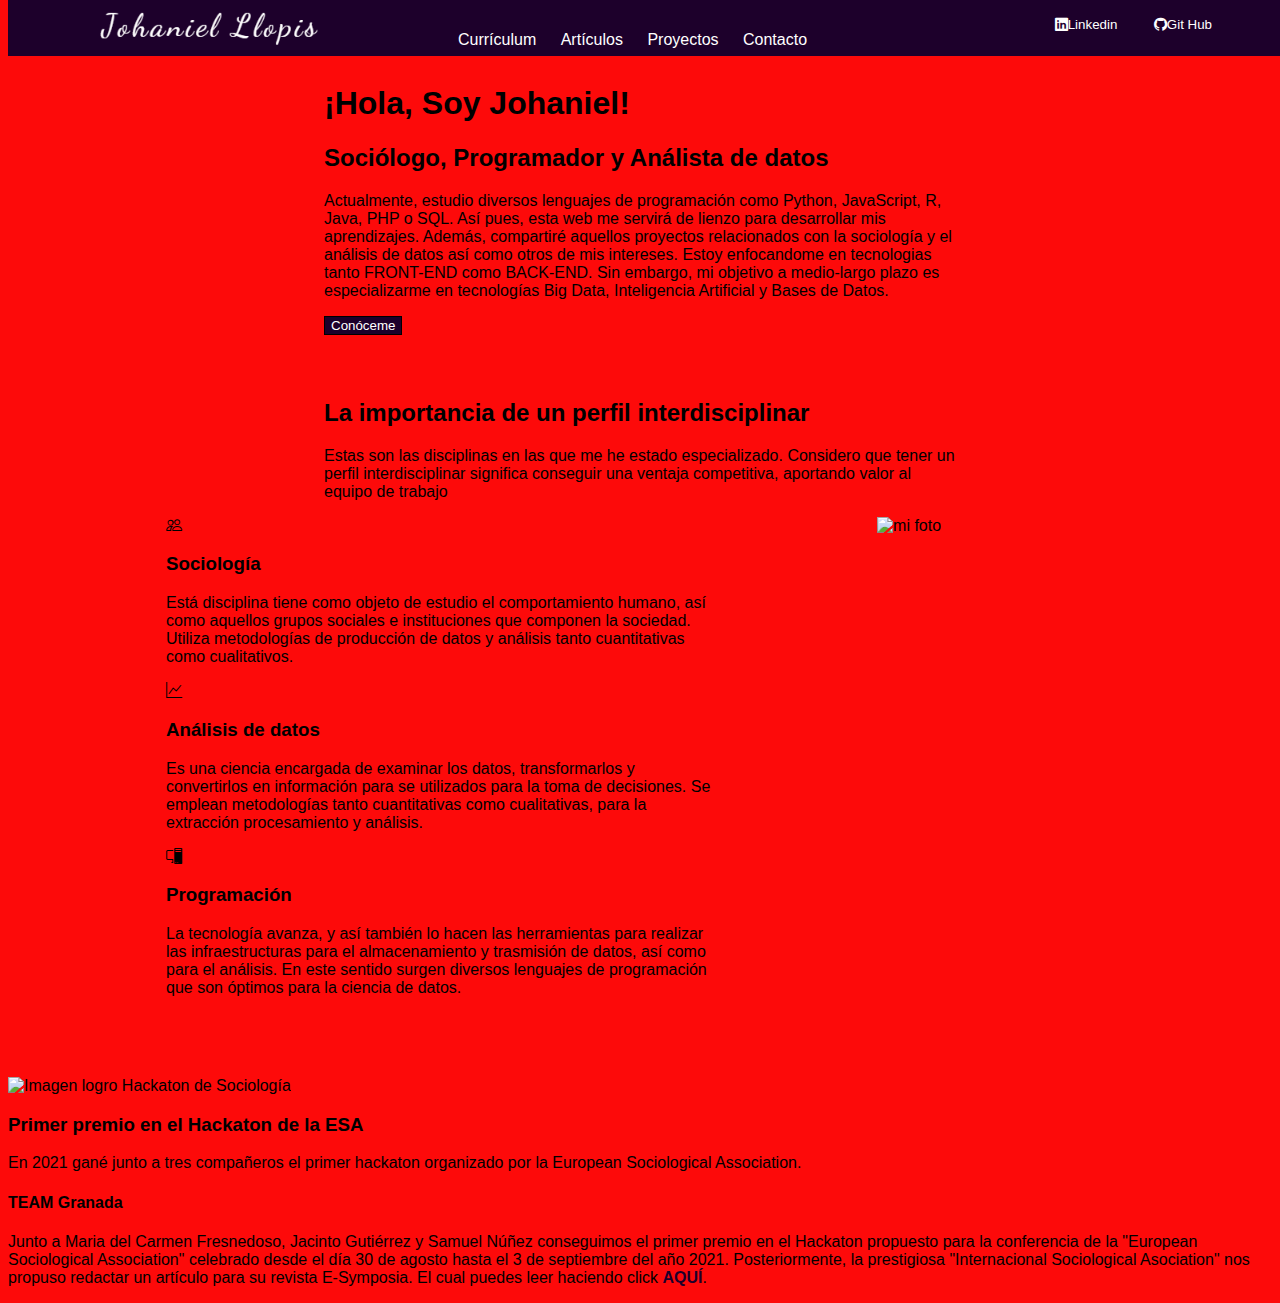
==== index.html @ f290bcfd "Prueba 2" ====
<!DOCTYPE html>
<html lang="es">
<head>
    <meta charset="UTF-8">
    <meta http-equiv="X-UA-Compatible" content="IE=edge">
    <meta name="viewport" content="width=device-width, initial-scale=1.0">
    <title>Johaniel Llopis - Programador, desarrollador web, analista de datos y sociólogo</title>
    <link rel="stylesheet" href="css/estilos.css">
    <link rel="shortcun icon" href="img/favicon.png">
    <link href="https://cdn.jsdelivr.net/npm/bootstrap@5.2.0/dist/css/bootstrap.min.css" rel="stylesheet" integrity="sha384-gH2yIJqKdNHPEq0n4Mqa/HGKIhSkIHeL5AyhkYV8i59U5AR6csBvApHHNl/vI1Bx" crossorigin="anonymous">
    <link rel="stylesheet" href="https://cdn.jsdelivr.net/npm/bootstrap-icons@1.9.1/font/bootstrap-icons.css">
</head>
<body>
    <div id="navegador">
        <div id="logo">
            <a href="index.html"><img src="img/logo.png" alt="Logo web"></a>
        </div>
        <div id="menu">
            <nav>
                <ul>
                    <li>Currículum</li>
                    <li><a href="articulos.htm">Artículos</a></li>
                    <li>Proyectos</li>
                    <li>Contacto</li>
                </ul>
            </nav>
        </div>
        <div id="red-soc">
            <button id="btn-primary"><i class="bi-linkedin"></i>Linkedin</button>
            <button id="btn-primary"><i class="bi-github"></i>Git Hub</button>
        </div>
    </div>
    <div id="encabezado">
        <h1>¡Hola, Soy Johaniel!</h1>
        <h2>Sociólogo, Programador y Análista de datos</h2>
        <p>Actualmente, estudio diversos lenguajes de programación como Python, JavaScript, R, Java, PHP o SQL. Así pues, esta web me servirá de lienzo para desarrollar mis aprendizajes. Además, compartiré aquellos proyectos relacionados con la sociología y el análisis de datos así como otros de mis intereses. Estoy enfocandome en tecnologias tanto FRONT-END como BACK-END. Sin embargo, mi objetivo a medio-largo plazo es especializarme en tecnologías Big Data, Inteligencia Artificial y Bases de Datos.</p>
        <button class="btn-principal">Conóceme</button>
    </div>
    <div id="sec-perfil">
        <div class="descripcion">
            <h2>La importancia de un perfil interdisciplinar</h2>
            <p>Estas son las disciplinas en las que me he estado especializado. Considero que tener un perfil interdisciplinar significa conseguir una ventaja competitiva, aportando valor al equipo de trabajo</p>
        </div>
        <div class="perfil">
            <div class="disciplinas">
                <div class="sec-disciplinas">
                    <span class="icono">
                        <i class="bi-people"></i>
                    </span>
                    <h3>Sociología</h3>
                    <p>Está disciplina tiene como objeto de estudio el comportamiento humano, así como aquellos grupos sociales e instituciones que componen la sociedad. Utiliza metodologías de producción de datos y análisis tanto cuantitativas como cualitativos.</p>
                </div>
                <div class="sec-disciplinas">
                    <span class="icono">
                        <i class="bi-graph-up"></i>
                    </span>
                    <h3>Análisis de datos</h3>
                    <p>Es una ciencia encargada de examinar los datos, transformarlos y convertirlos en información para se utilizados para la toma de decisiones. Se emplean metodologías tanto cuantitativas como cualitativas, para la extracción procesamiento y análisis.</p>
                </div>
                <div class="sec-disciplinas">
                    <spaan class="icono"><i class="bi-pc-display"></i></spaan>
                    <h3>Programación</h3>
                    <p>La tecnología avanza, y así también lo hacen las herramientas para realizar las infraestructuras para el almacenamiento y trasmisión de datos, así como para el análisis. En este sentido surgen diversos lenguajes de programación que son óptimos para la ciencia de datos.</p>
                </div>
            </div>
            <div class="sec-lateral ocultar-div">
                <img src="img/imgyo4.jpg" alt="mi foto" id="foto-principal">
            </div>
        </div>
    </div>
    <div class="elemento-logro">
        <div class="titulo">
            <img src="https://www.ugr.es/sites/default/files/styles/noticia_interna_1dpr_896_/public/imagenes/noticias/portada/2021-06/teamGranada.webp?itok=pPkpGYZA" alt="Imagen logro Hackaton de Sociología">
            <h3>Primer premio en el Hackaton de la ESA</h3>
            <p>En 2021 gané junto a tres compañeros el primer hackaton organizado por la European Sociological Association.</p>
        </div>
        <div class="descripcion-logro">
            <h4>TEAM Granada</h4>
            <p>Junto a Maria del Carmen Fresnedoso, Jacinto Gutiérrez y Samuel Núñez conseguimos el primer premio en el Hackaton propuesto para la conferencia de la "European Sociological Association" celebrado desde el día 30 de agosto hasta el 3 de septiembre del año 2021. Posteriormente, la prestigiosa "Internacional Sociological Asociation" nos propuso redactar un artículo para su revista E-Symposia. El cual puedes leer haciendo click <a href="https://novaciencia.es/el-team-granada-de-la-ugr-ganador-del-primer-esa-hackathon/">AQUÍ</a>.</p>
        </div>
    </div>
</body>
</html>
---- css/estilos.css ----
body {
  font-family: Arial, Helvetica, sans-serif;
  background-color: rgb(253, 10, 10);
}

body a {
  color: white;
  text-decoration: none;
}

body a:hover {
  color: #535353;
}

p a {
  color: #1d002b;
  font-weight: bold;
}

p a:hover {
  color: #535353;
  font-weight: bold;
}

p a:visited {
  color: #1d002b;
  font-weight: bold;
}

#navegador {
  background-color: #1d002b;
  color: white;
  width: 100%;
  position: fixed;
  margin-top: -3rem;
}
#navegador #logo {
  float: left;
  padding-left: 5rem;
  height: 3.5rem;
}
#navegador #logo img {
  height: 3.5rem;
}
#navegador #menu {
  position: absolute;
  left: 25rem;
  top: 15px;
}
#navegador #menu nav {
  font-family: Verdana, Geneva, Tahoma, sans-serif;
}
#navegador #menu nav ul li {
  display: inline;
  padding: 10px;
}
#navegador #red-soc {
  position: absolute;
  right: 60px;
  top: 15px;
}
#navegador #red-soc #btn-primary {
  color: white;
  background-color: #1d002b;
  border: 0;
  padding: 0 1rem;
}
#navegador #red-soc #btn-primary:hover {
  color: #535353;
}

#encabezado {
  margin: auto;
  margin-top: 3rem;
  width: 50%;
  padding: 1rem;
}

#sec-perfil {
  margin: auto;
  margin-bottom: 4rem;
}
#sec-perfil .descripcion {
  margin: auto;
  width: 50%;
  margin-top: 3rem;
}
#sec-perfil .perfil {
  margin: auto;
  width: 75%;
  display: flex;
}
#sec-perfil .perfil .disciplinas {
  width: 100%;
}
#sec-perfil .perfil .disciplinas p {
  font-size: 1em;
}
#sec-perfil .perfil .sec-lateral {
  width: 43%;
  margin-left: 10rem;
}
#sec-perfil .perfil .sec-lateral #foto-principal {
  width: 22rem;
}

.btn-principal {
  background-color: #1d002b;
  color: white;
  border: 0.5px solid black;
}

.btn-principal:hover {
  box-shadow: 1px 2px 5px #535353;
  background-color: #2f103f;
}

.btn-principal:active {
  background-color: #2f103f;
}

@media screen and (max-width: 600px) {
  body {
    background-color: #1d002b;
  }
}/*# sourceMappingURL=estilos.css.map */
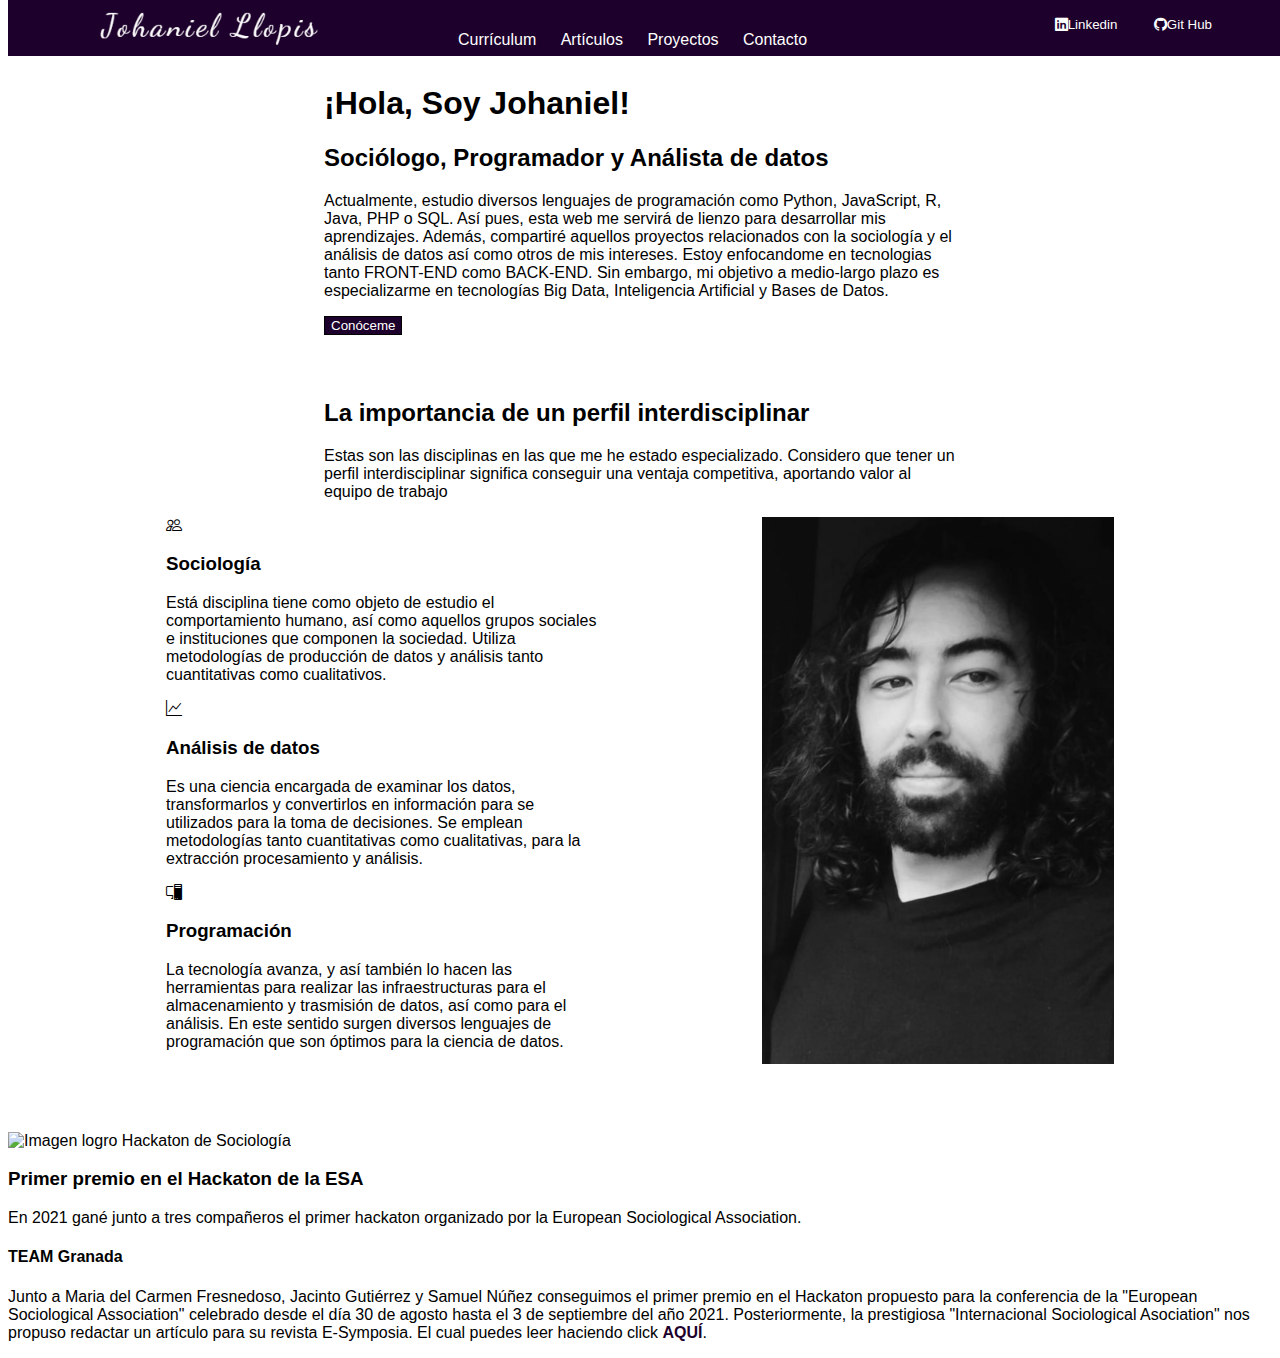
==== commit 301da8f2: "Prueba 4" ====
--- a/index.html
+++ b/index.html
@@ -63,7 +63,7 @@
                     <p>La tecnología avanza, y así también lo hacen las herramientas para realizar las infraestructuras para el almacenamiento y trasmisión de datos, así como para el análisis. En este sentido surgen diversos lenguajes de programación que son óptimos para la ciencia de datos.</p>
                 </div>
             </div>
-            <div class="sec-lateral ocultar-div">
+            <div class="sec-lateral">
                 <img src="img/imgyo4.jpg" alt="mi foto" id="foto-principal">
             </div>
         </div>
--- a/css/estilos.css
+++ b/css/estilos.css
@@ -1,6 +1,6 @@
 body {
   font-family: Arial, Helvetica, sans-serif;
-  background-color: rgb(253, 10, 10);
+  background-color: white !important;
 }
 
 body a {
@@ -120,7 +120,39 @@
 }
 
 @media screen and (max-width: 600px) {
-  body {
-    background-color: #1d002b;
+  #encabezado {
+    margin: auto;
+    margin-top: 3rem;
+    width: 100%;
+    padding: 1rem;
+    text-align: justify;
+  }
+  #encabezado .btn-principal {
+    margin-left: 35%;
+    padding: 10px;
+    border-radius: 1rem;
+  }
+  .descripcion {
+    width: 90% !important;
+    text-align: justify;
+  }
+  .descripcion h2 {
+    text-align: center !important;
+  }
+  .perfil {
+    text-align: justify;
+    display: block !important;
+  }
+  .perfil h3 {
+    text-align: center;
+  }
+  .perfil .sec-lateral {
+    margin-left: 0 !important;
+  }
+  .perfil .sec-lateral #foto-principal {
+    width: 17rem !important;
+  }
+  .icono {
+    margin-left: 8rem;
   }
 }/*# sourceMappingURL=estilos.css.map */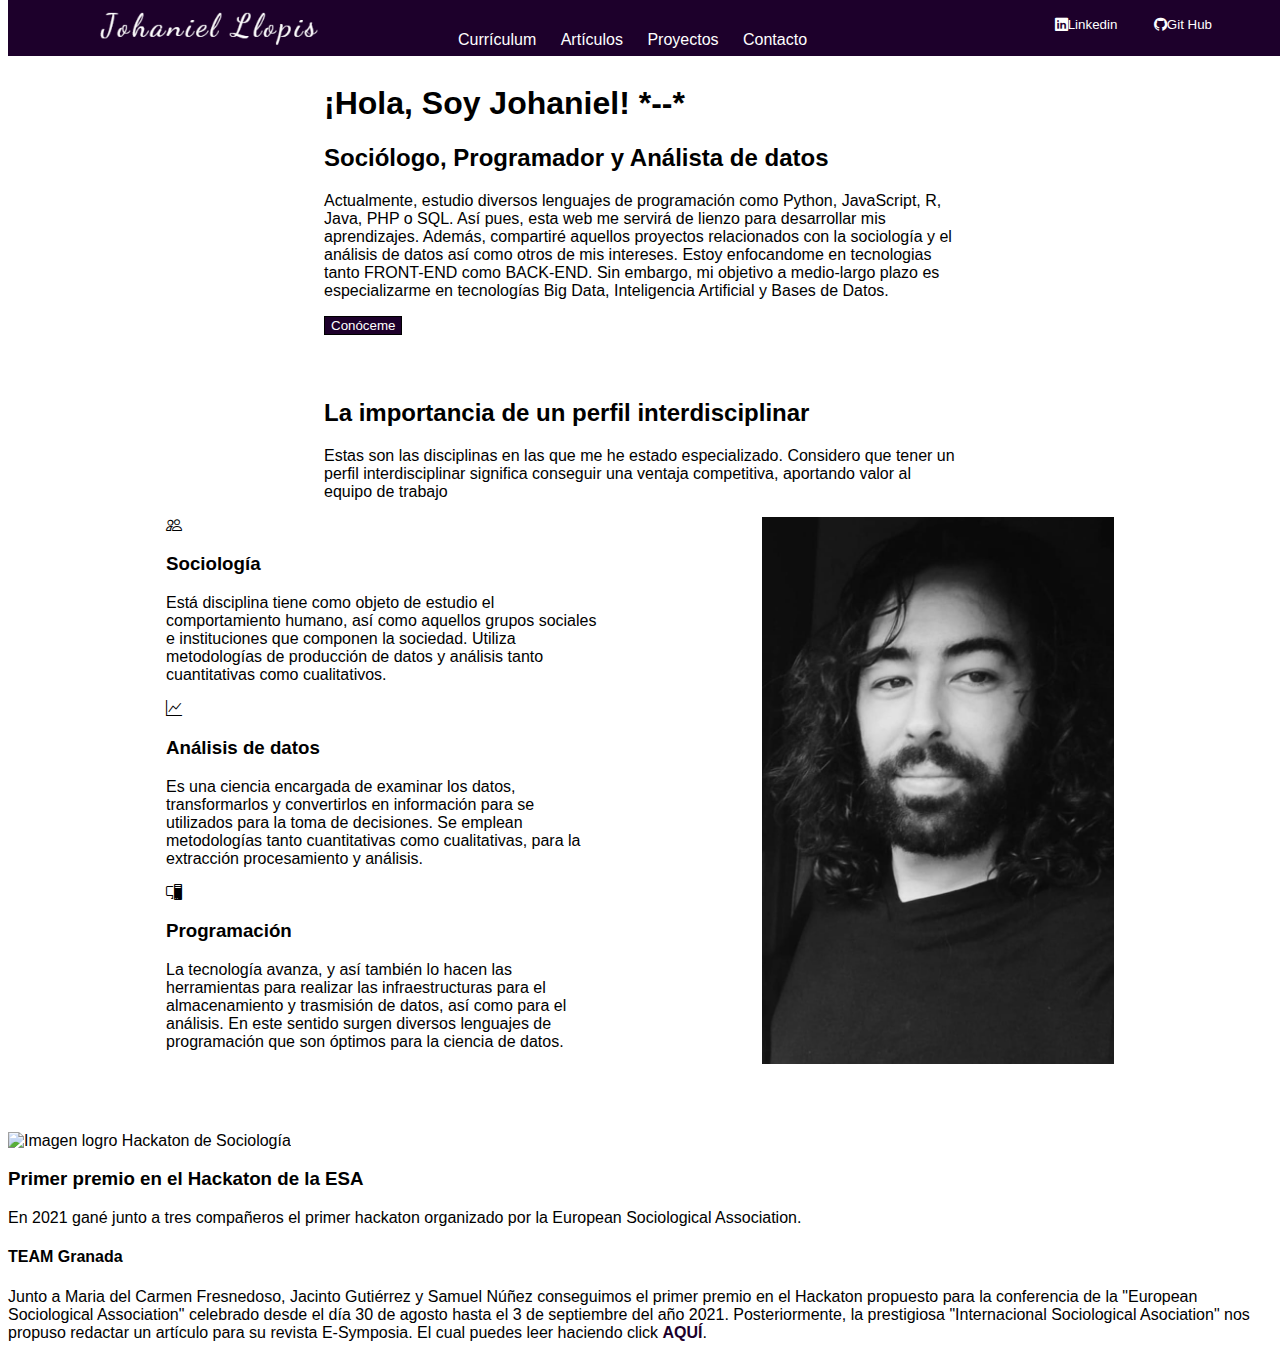
==== commit 4aeb1ff2: "Prueba 6" ====
--- a/index.html
+++ b/index.html
@@ -31,7 +31,7 @@
         </div>
     </div>
     <div id="encabezado">
-        <h1>¡Hola, Soy Johaniel!</h1>
+        <h1>¡Hola, Soy Johaniel! *--*</h1>
         <h2>Sociólogo, Programador y Análista de datos</h2>
         <p>Actualmente, estudio diversos lenguajes de programación como Python, JavaScript, R, Java, PHP o SQL. Así pues, esta web me servirá de lienzo para desarrollar mis aprendizajes. Además, compartiré aquellos proyectos relacionados con la sociología y el análisis de datos así como otros de mis intereses. Estoy enfocandome en tecnologias tanto FRONT-END como BACK-END. Sin embargo, mi objetivo a medio-largo plazo es especializarme en tecnologías Big Data, Inteligencia Artificial y Bases de Datos.</p>
         <button class="btn-principal">Conóceme</button>
--- a/css/estilos.css
+++ b/css/estilos.css
@@ -119,7 +119,7 @@
   background-color: #2f103f;
 }
 
-@media screen and (max-width: 600px) {
+@media screen and (max-width: 360px) {
   #encabezado {
     margin: auto;
     margin-top: 3rem;
@@ -155,4 +155,4 @@
   .icono {
     margin-left: 8rem;
   }
-}/*# sourceMappingURL=estilos.css.map */+}/*# sourceMappingURL=estilos.css.map */
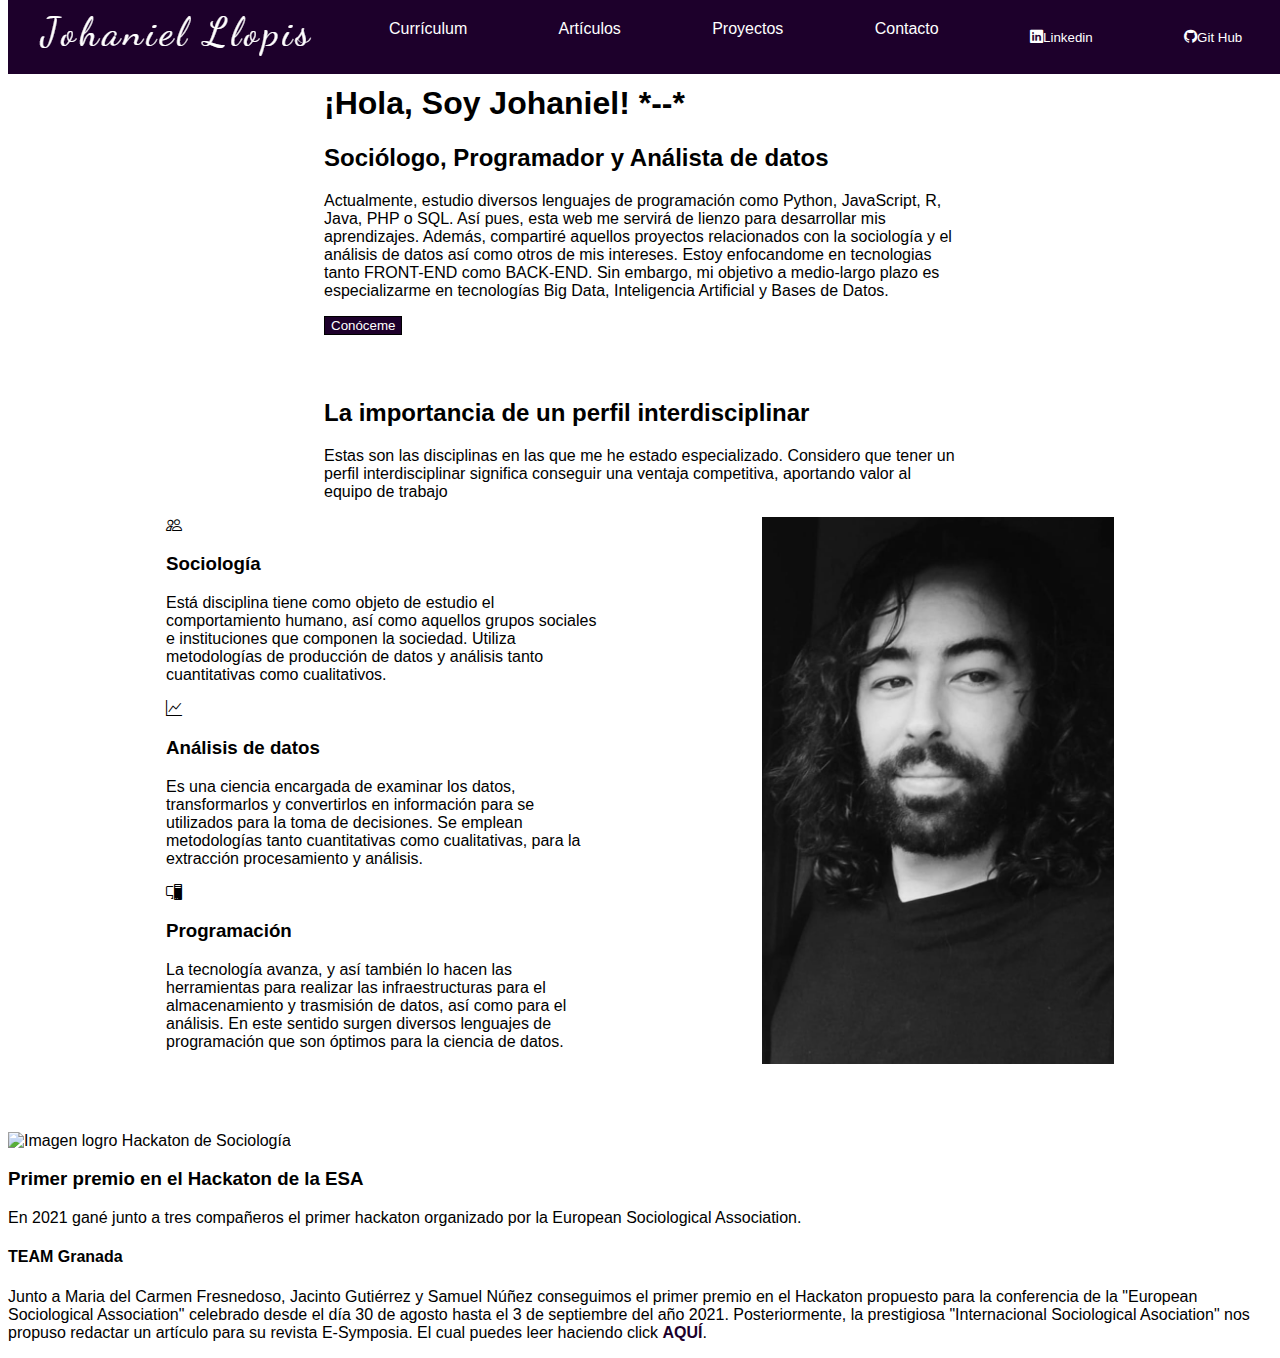
==== commit ac243213: "Nueva versión movil 0.5" ====
--- a/index.html
+++ b/index.html
@@ -12,22 +12,20 @@
 </head>
 <body>
     <div id="navegador">
-        <div id="logo">
-            <a href="index.html"><img src="img/logo.png" alt="Logo web"></a>
-        </div>
+
         <div id="menu">
             <nav>
-                <ul>
-                    <li>Currículum</li>
-                    <li><a href="articulos.htm">Artículos</a></li>
-                    <li>Proyectos</li>
-                    <li>Contacto</li>
-                </ul>
+                <a href="index.html"><img src="img/logo.png" alt="Logo web"></a>
+                <button class="nav-boton" onclick="accion()">Menú</button>
+                <a href="#" class="nav-enlaces desaparece">Currículum</a>
+                <a href="articulos.htm" class="nav-enlaces desaparece">Artículos</a>
+                <a href="#" class="nav-enlaces desaparece">Proyectos</a>
+                <a href="#" class="nav-enlaces desaparece">Contacto</a>
+
+                <button class="nav-enlaces" id="btn-primary"><i class="bi-linkedin"></i>Linkedin</button>
+                <button class="nav-enlaces" id="btn-primary"><i class="bi-github"></i>Git Hub</button>
+
             </nav>
-        </div>
-        <div id="red-soc">
-            <button id="btn-primary"><i class="bi-linkedin"></i>Linkedin</button>
-            <button id="btn-primary"><i class="bi-github"></i>Git Hub</button>
         </div>
     </div>
     <div id="encabezado">
@@ -79,5 +77,15 @@
             <p>Junto a Maria del Carmen Fresnedoso, Jacinto Gutiérrez y Samuel Núñez conseguimos el primer premio en el Hackaton propuesto para la conferencia de la "European Sociological Association" celebrado desde el día 30 de agosto hasta el 3 de septiembre del año 2021. Posteriormente, la prestigiosa "Internacional Sociological Asociation" nos propuso redactar un artículo para su revista E-Symposia. El cual puedes leer haciendo click <a href="https://novaciencia.es/el-team-granada-de-la-ugr-ganador-del-primer-esa-hackathon/">AQUÍ</a>.</p>
         </div>
     </div>
+    <script>
+        function accion() {
+            console.log('Está funcionando');
+            let ancla = document.getElementsByClassName('nav-enlace');
+            for(let i = 0; i < ancla.length; i++){
+                ancla[i].classList.toggle('desaparece');
+            }
+        }
+
+    </script>
 </body>
 </html>--- a/css/estilos.css
+++ b/css/estilos.css
@@ -34,38 +34,21 @@
   position: fixed;
   margin-top: -3rem;
 }
-#navegador #logo {
-  float: left;
-  padding-left: 5rem;
-  height: 3.5rem;
-}
-#navegador #logo img {
-  height: 3.5rem;
-}
-#navegador #menu {
-  position: absolute;
-  left: 25rem;
-  top: 15px;
-}
 #navegador #menu nav {
+  display: flex;
+  justify-content: space-around;
   font-family: Verdana, Geneva, Tahoma, sans-serif;
 }
-#navegador #menu nav ul li {
-  display: inline;
-  padding: 10px;
+#navegador #menu nav .nav-enlaces {
+  display: inline-block;
+  padding: 20px 30px;
 }
-#navegador #red-soc {
-  position: absolute;
-  right: 60px;
-  top: 15px;
-}
-#navegador #red-soc #btn-primary {
+#navegador #btn-primary {
   color: white;
   background-color: #1d002b;
   border: 0;
-  padding: 0 1rem;
 }
-#navegador #red-soc #btn-primary:hover {
+#navegador #btn-primary:hover {
   color: #535353;
 }
 
@@ -119,6 +102,29 @@
   background-color: #2f103f;
 }
 
+.nav-boton {
+  background-color: yellow;
+  color: white;
+  padding: 10px 0;
+  border: 2px solid blue;
+  display: none;
+}
+
+@media (max-width: 600px) {
+  nav {
+    background-color: black;
+    flex-direction: column;
+  }
+  .nav-enlaces {
+    margin: 10px 0;
+  }
+  .nav-boton {
+    display: inline-block;
+  }
+  .desaparece {
+    display: none !important;
+  }
+}
 @media screen and (max-width: 360px) {
   #encabezado {
     margin: auto;
@@ -155,4 +161,4 @@
   .icono {
     margin-left: 8rem;
   }
-}/*# sourceMappingURL=estilos.css.map */
+}/*# sourceMappingURL=estilos.css.map */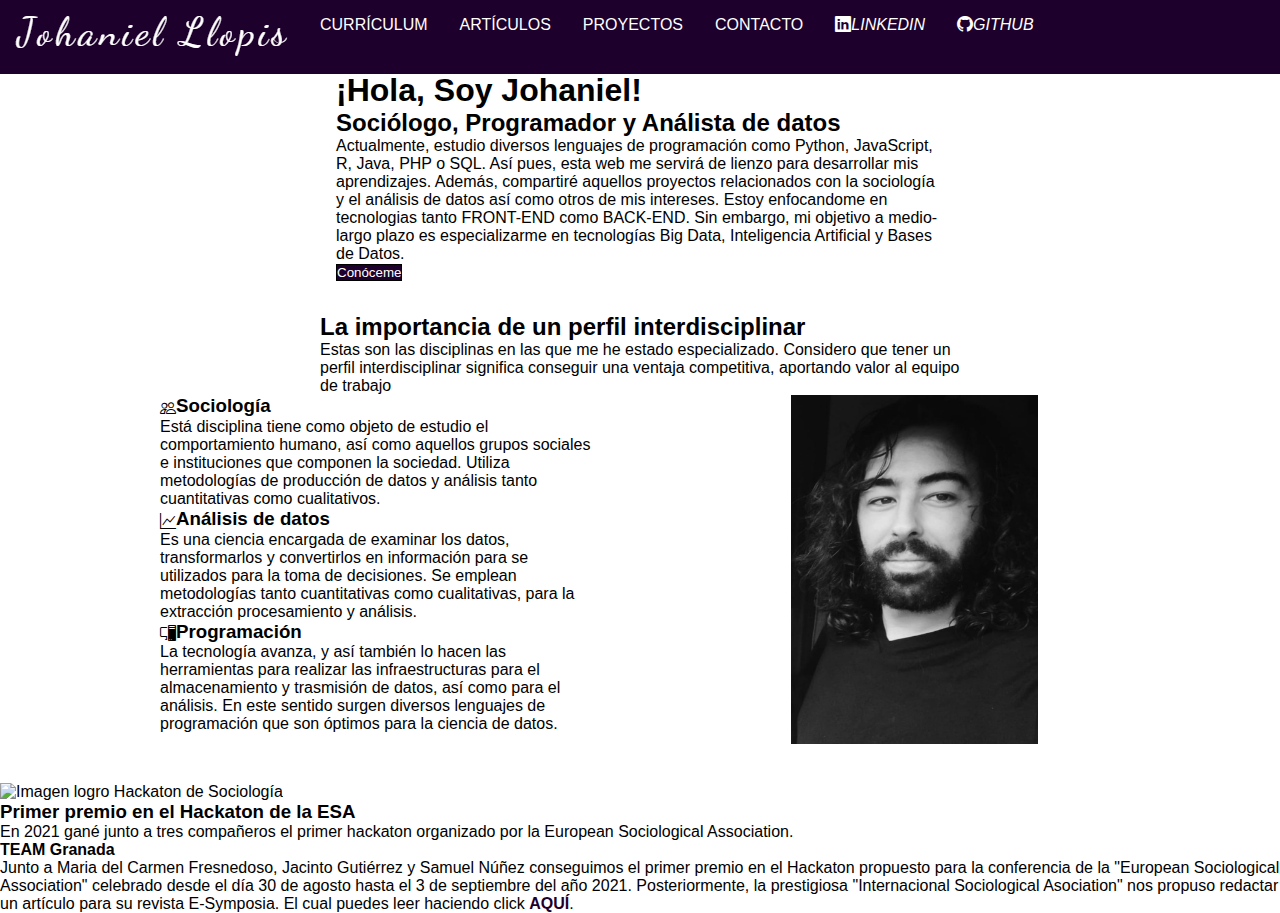
==== commit 96e773af: "Nueva versión movil 0.5" ====
--- a/index.html
+++ b/index.html
@@ -11,25 +11,37 @@
     <link rel="stylesheet" href="https://cdn.jsdelivr.net/npm/bootstrap-icons@1.9.1/font/bootstrap-icons.css">
 </head>
 <body>
-    <div id="navegador">
 
-        <div id="menu">
-            <nav>
-                <a href="index.html"><img src="img/logo.png" alt="Logo web"></a>
-                <button class="nav-boton" onclick="accion()">Menú</button>
-                <a href="#" class="nav-enlaces desaparece">Currículum</a>
-                <a href="articulos.htm" class="nav-enlaces desaparece">Artículos</a>
-                <a href="#" class="nav-enlaces desaparece">Proyectos</a>
-                <a href="#" class="nav-enlaces desaparece">Contacto</a>
+    <nav class="main-nav">
+        <div id="toggle-menu" class="toggle-menu">
+            <img src="img/menu-img.png" alt="icono menu">
+        </div>
+        <ul id="main-menu" class="main-menu">
+            <a href="index.html"><img src="img/logo.png" alt="Logo"></a>
+            <li class="main-menu__item">
+                <a href="#" class="main-menu__link">Currículum</a>
+            </li>
+            <li class="main-menu__item">
+                <a href="#" class="main-menu__link">Artículos</a>
+            </li>
+            <li class="main-menu__item">
+                <a href="#" class="main-menu__link">Proyectos</a>
+            </li>
+            <li class="main-menu__item">
+                <a href="#" class="main-menu__link">Contacto</a>
+            </li>
+            <li class="main-menu__item">
+                <a href="#" class="main-menu__link"> <i class="bi bi-linkedin">Linkedin</i></a>
+            </li>
+            <li class="main-menu__item">
+                <a href="#" class="main-menu__link"> <i class="bi bi-github">GitHub</i></a>
+            </li>
+        </ul>
+    </nav>
+    <script src="js/scripts.js"></script>
 
-                <button class="nav-enlaces" id="btn-primary"><i class="bi-linkedin"></i>Linkedin</button>
-                <button class="nav-enlaces" id="btn-primary"><i class="bi-github"></i>Git Hub</button>
-
-            </nav>
-        </div>
-    </div>
     <div id="encabezado">
-        <h1>¡Hola, Soy Johaniel! *--*</h1>
+        <h1>¡Hola, Soy Johaniel!</h1>
         <h2>Sociólogo, Programador y Análista de datos</h2>
         <p>Actualmente, estudio diversos lenguajes de programación como Python, JavaScript, R, Java, PHP o SQL. Así pues, esta web me servirá de lienzo para desarrollar mis aprendizajes. Además, compartiré aquellos proyectos relacionados con la sociología y el análisis de datos así como otros de mis intereses. Estoy enfocandome en tecnologias tanto FRONT-END como BACK-END. Sin embargo, mi objetivo a medio-largo plazo es especializarme en tecnologías Big Data, Inteligencia Artificial y Bases de Datos.</p>
         <button class="btn-principal">Conóceme</button>
@@ -43,21 +55,19 @@
             <div class="disciplinas">
                 <div class="sec-disciplinas">
                     <span class="icono">
-                        <i class="bi-people"></i>
+                        <i class="bi-people"></i><h3>Sociología</h3>
                     </span>
-                    <h3>Sociología</h3>
                     <p>Está disciplina tiene como objeto de estudio el comportamiento humano, así como aquellos grupos sociales e instituciones que componen la sociedad. Utiliza metodologías de producción de datos y análisis tanto cuantitativas como cualitativos.</p>
                 </div>
                 <div class="sec-disciplinas">
                     <span class="icono">
-                        <i class="bi-graph-up"></i>
+                        <i class="bi-graph-up"></i><h3>Análisis de datos</h3>
                     </span>
-                    <h3>Análisis de datos</h3>
                     <p>Es una ciencia encargada de examinar los datos, transformarlos y convertirlos en información para se utilizados para la toma de decisiones. Se emplean metodologías tanto cuantitativas como cualitativas, para la extracción procesamiento y análisis.</p>
                 </div>
                 <div class="sec-disciplinas">
-                    <spaan class="icono"><i class="bi-pc-display"></i></spaan>
-                    <h3>Programación</h3>
+                    <span class="icono"><i class="bi-pc-display"></i><h3>Programación</h3>
+                    </span>
                     <p>La tecnología avanza, y así también lo hacen las herramientas para realizar las infraestructuras para el almacenamiento y trasmisión de datos, así como para el análisis. En este sentido surgen diversos lenguajes de programación que son óptimos para la ciencia de datos.</p>
                 </div>
             </div>
@@ -68,7 +78,7 @@
     </div>
     <div class="elemento-logro">
         <div class="titulo">
-            <img src="https://www.ugr.es/sites/default/files/styles/noticia_interna_1dpr_896_/public/imagenes/noticias/portada/2021-06/teamGranada.webp?itok=pPkpGYZA" alt="Imagen logro Hackaton de Sociología">
+            <img src="https://www.ugr.es/sites/default/files/styles/noticia_interna_1dpr_896_/public/imagenes/noticias/portada/2021-06/teamGranada.webp?itok=pPkpGYZA" alt="Imagen logro Hackaton de Sociología" class="img-logro">
             <h3>Primer premio en el Hackaton de la ESA</h3>
             <p>En 2021 gané junto a tres compañeros el primer hackaton organizado por la European Sociological Association.</p>
         </div>
@@ -78,13 +88,14 @@
         </div>
     </div>
     <script>
-        function accion() {
-            console.log('Está funcionando');
-            let ancla = document.getElementsByClassName('nav-enlace');
-            for(let i = 0; i < ancla.length; i++){
+
+        function accion(){
+            console.log('esta funcionando mi boton')
+            var ancla = document.getElementsByClassName('nav-enlace');
+            for(var i = 0; i < ancla.length; i++){
                 ancla[i].classList.toggle('desaparece');
             }
-        }
+        }       
 
     </script>
 </body>
--- a/css/estilos.css
+++ b/css/estilos.css
@@ -1,15 +1,15 @@
+@charset "UTF-8";
+* {
+  padding: 0;
+  margin: 0;
+  text-decoration: none;
+  list-style: none;
+  box-sizing: border-box;
+}
+
 body {
   font-family: Arial, Helvetica, sans-serif;
-  background-color: white !important;
-}
-
-body a {
-  color: white;
-  text-decoration: none;
-}
-
-body a:hover {
-  color: #535353;
+  background-color: rgb(255, 255, 255) !important;
 }
 
 p a {
@@ -27,46 +27,79 @@
   font-weight: bold;
 }
 
-#navegador {
+img {
+  max-width: 100%;
+}
+
+.main-nav {
   background-color: #1d002b;
   color: white;
-  width: 100%;
-  position: fixed;
-  margin-top: -3rem;
-}
-#navegador #menu nav {
+  height: 3rem;
+}
+
+.toggle-menu {
+  position: absolute;
+  top: 0.5rem;
+  right: 1.5rem;
+  cursor: pointer;
+  width: 40px;
+  z-index: 1;
+}
+
+.main-menu {
+  list-style: none;
+  margin-top: 0;
+  margin-bottom: 0;
+  padding-left: 0;
   display: flex;
-  justify-content: space-around;
-  font-family: Verdana, Geneva, Tahoma, sans-serif;
-}
-#navegador #menu nav .nav-enlaces {
-  display: inline-block;
-  padding: 20px 30px;
-}
-#navegador #btn-primary {
+  flex-direction: column;
+  background-color: #1d002b;
+  text-align: center;
+  transition: transform 0.3s;
+  /*hará que el menu desaparezca*/
+  transform: translateY(-100%);
+}
+
+.main-menu--show {
+  /*Permite que el menu se quede en la posición
+    en la que esta ahora mismo*/
+  transform: translateY(0);
+}
+
+@media screen and (min-width: 996px) {
+  .main-menu {
+    flex-direction: row;
+    transform: translateY(0);
+  }
+}
+@media screen and (min-width: 996px) {
+  .toggle-menu {
+    display: none;
+  }
+}
+.main-menu__item {
+  padding: 1em;
+}
+
+.main-menu__link {
   color: white;
-  background-color: #1d002b;
-  border: 0;
-}
-#navegador #btn-primary:hover {
-  color: #535353;
+  text-transform: uppercase;
+  text-decoration: none;
 }
 
 #encabezado {
-  margin: auto;
-  margin-top: 3rem;
+  margin: 0.5rem auto;
   width: 50%;
   padding: 1rem;
 }
 
 #sec-perfil {
   margin: auto;
-  margin-bottom: 4rem;
 }
 #sec-perfil .descripcion {
   margin: auto;
   width: 50%;
-  margin-top: 3rem;
+  margin-top: 1rem;
 }
 #sec-perfil .perfil {
   margin: auto;
@@ -76,15 +109,26 @@
 #sec-perfil .perfil .disciplinas {
   width: 100%;
 }
-#sec-perfil .perfil .disciplinas p {
+#sec-perfil .perfil .disciplinas .sec-disciplinas .icono {
+  display: flex;
+}
+#sec-perfil .perfil .disciplinas .sec-disciplinas .icono i {
+  padding: 0.3rem 0 0 0;
+}
+#sec-perfil .perfil .disciplinas .sec-disciplinas p {
   font-size: 1em;
 }
 #sec-perfil .perfil .sec-lateral {
-  width: 43%;
-  margin-left: 10rem;
+  width: 75%;
+  margin-left: 20%;
 }
 #sec-perfil .perfil .sec-lateral #foto-principal {
-  width: 22rem;
+  width: 75%;
+  height: 90%;
+}
+
+.img-logro {
+  width: 4rem;
 }
 
 .btn-principal {
@@ -102,41 +146,21 @@
   background-color: #2f103f;
 }
 
-.nav-boton {
-  background-color: yellow;
-  color: white;
-  padding: 10px 0;
-  border: 2px solid blue;
-  display: none;
-}
-
-@media (max-width: 600px) {
-  nav {
-    background-color: black;
-    flex-direction: column;
-  }
-  .nav-enlaces {
-    margin: 10px 0;
-  }
-  .nav-boton {
-    display: inline-block;
-  }
-  .desaparece {
-    display: none !important;
-  }
-}
-@media screen and (max-width: 360px) {
+@media (max-width: 788px) {
   #encabezado {
     margin: auto;
-    margin-top: 3rem;
     width: 100%;
-    padding: 1rem;
+    padding: 2rem;
     text-align: justify;
   }
   #encabezado .btn-principal {
-    margin-left: 35%;
-    padding: 10px;
+    margin-top: 1rem;
+    width: 50%;
+    margin-left: 25%;
+    padding: 30px;
     border-radius: 1rem;
+    font-size: 25px;
+    font-weight: bold;
   }
   .descripcion {
     width: 90% !important;
@@ -152,13 +176,46 @@
   .perfil h3 {
     text-align: center;
   }
+  .perfil .sec-disciplinas {
+    width: 100% !important;
+  }
+  .perfil .sec-disciplinas .icono {
+    display: block !important;
+  }
+  .perfil .sec-disciplinas .icono h3 {
+    margin-left: -100% !important;
+  }
   .perfil .sec-lateral {
+    margin-left: 25%;
+  }
+  .perfil .sec-lateral #foto-principal {
+    margin-top: 1.5rem !important;
+    width: 17rem !important;
+    border-radius: 1rem;
+  }
+  .icono {
+    margin-left: 50%;
+  }
+}
+@media (max-width: 550px) {
+  .sec-lateral {
+    margin-left: 20% !important;
+  }
+  .sec-lateral #foto-principal {
+    margin-top: 1.5rem !important;
+    width: 17rem !important;
+    border-radius: 1rem;
+  }
+}
+@media (max-width: 400px) {
+  .sec-lateral {
     margin-left: 0 !important;
   }
-  .perfil .sec-lateral #foto-principal {
-    width: 17rem !important;
-  }
-  .icono {
-    margin-left: 8rem;
+  #encabezado .btn-principal {
+    margin-top: 1rem;
+    width: 50%;
+    margin-left: 25%;
+    padding: 25px;
+    font-size: 20px;
   }
 }/*# sourceMappingURL=estilos.css.map */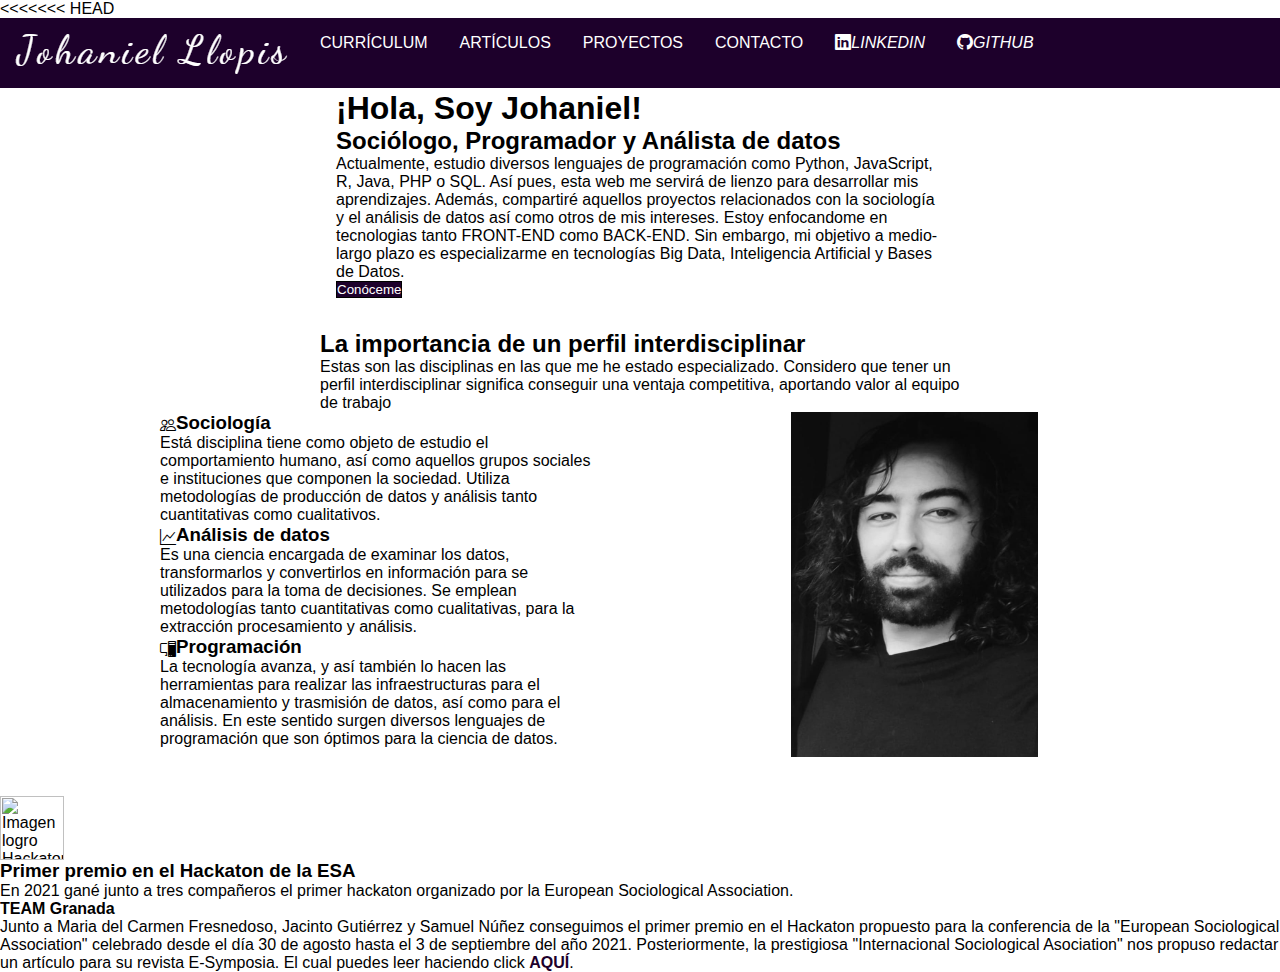
==== commit 79141053: "Nueva versión movil 0.5" ====
--- a/index.html
+++ b/index.html
@@ -1,3 +1,4 @@
+<<<<<<< HEAD
 <!DOCTYPE html>
 <html lang="es">
 <head>
@@ -87,16 +88,5 @@
             <p>Junto a Maria del Carmen Fresnedoso, Jacinto Gutiérrez y Samuel Núñez conseguimos el primer premio en el Hackaton propuesto para la conferencia de la "European Sociological Association" celebrado desde el día 30 de agosto hasta el 3 de septiembre del año 2021. Posteriormente, la prestigiosa "Internacional Sociological Asociation" nos propuso redactar un artículo para su revista E-Symposia. El cual puedes leer haciendo click <a href="https://novaciencia.es/el-team-granada-de-la-ugr-ganador-del-primer-esa-hackathon/">AQUÍ</a>.</p>
         </div>
     </div>
-    <script>
-
-        function accion(){
-            console.log('esta funcionando mi boton')
-            var ancla = document.getElementsByClassName('nav-enlace');
-            for(var i = 0; i < ancla.length; i++){
-                ancla[i].classList.toggle('desaparece');
-            }
-        }       
-
-    </script>
 </body>
 </html>